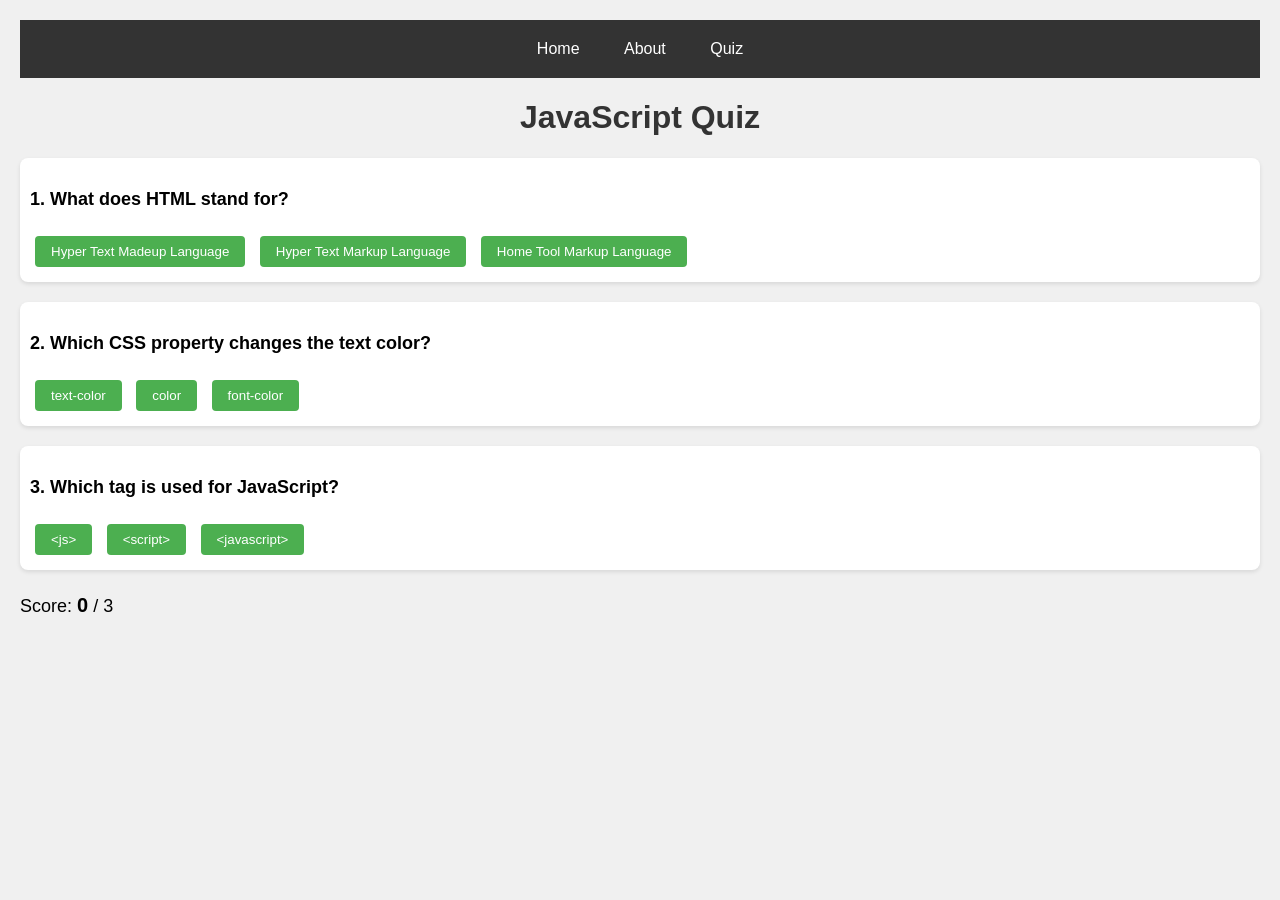
==== quiz.html @ 1fec80de "all files" ====
<!DOCTYPE html>
<html>
<head>
    <title>JavaScript Quiz</title>
    <link rel="stylesheet" href="style.css">
</head>
<body>
    <div class="nav">
        <a href="index.html">Home</a>
        <a href="about.html">About</a>
        <a href="quiz.html">Quiz</a>
    </div>

    <h1>JavaScript Quiz</h1>

    <div id="quiz-container">
        <div class="question">
            <p><strong>1. What does HTML stand for?</strong></p>
            <button class="answer-btn" data-correct="false">Hyper Text Madeup Language</button>
            <button class="answer-btn" data-correct="true">Hyper Text Markup Language</button>
            <button class="answer-btn" data-correct="false">Home Tool Markup Language</button>
        </div>

        <div class="question">
            <p><strong>2. Which CSS property changes the text color?</strong></p>
            <button class="answer-btn" data-correct="false">text-color</button>
            <button class="answer-btn" data-correct="true">color</button>
            <button class="answer-btn" data-correct="false">font-color</button>
        </div>

        <div class="question">
            <p><strong>3. Which tag is used for JavaScript?</strong></p>
            <button class="answer-btn" data-correct="false">&lt;js&gt;</button>
            <button class="answer-btn" data-correct="true">&lt;script&gt;</button>
            <button class="answer-btn" data-correct="false">&lt;javascript&gt;</button>
        </div>
    </div>

    <p>Score: <span id="score">0</span> / 3</p>

    <script>
        let score = 0;
        const totalQuestions = 3;
        let answered = 0;

        const buttons = document.querySelectorAll('.answer-btn');

        buttons.forEach(button => {
            button.addEventListener('click', () => {
                if (button.disabled) return;

                const isCorrect = button.getAttribute('data-correct') === 'true';
                if (isCorrect) {
                    score++;
                    document.getElementById('score').innerText = score;
                }

                const questionDiv = button.parentElement;
                const btnsInQuestion = questionDiv.querySelectorAll('.answer-btn');
                btnsInQuestion.forEach(btn => btn.disabled = true);

                answered++;
                if (answered === totalQuestions) {
                    alert('Quiz complete! Your final score: ' + score + '/' + totalQuestions);
                }
            });
        });
    </script>
</body>
</html>
---- style.css ----
body {
    font-family: Arial, sans-serif;
    background-color: #f0f0f0;
    margin: 0;
    padding: 20px;
}

.nav {
    background-color: #333;
    padding: 10px;
    text-align: center;
}

.nav a {
    color: white;
    text-decoration: none;
    padding: 10px 20px;
    display: inline-block;
}

.nav a:hover {
    background-color: #575757;
    border-radius: 5px;
}

h1 {
    color: #333;
    text-align: center;
}

p {
    font-size: 18px;
    line-height: 1.5;
}

.question {
    background: white;
    border-radius: 8px;
    padding: 10px;
    margin-bottom: 20px;
    box-shadow: 0 2px 4px rgba(0,0,0,0.1);
}

.answer-btn {
    background-color: #4CAF50;
    color: white;
    border: none;
    padding: 8px 16px;
    margin: 5px;
    border-radius: 4px;
    cursor: pointer;
}

.answer-btn:hover {
    background-color: #45a049;
}

.answer-btn:disabled {
    background-color: #cccccc;
    cursor: not-allowed;
}

#score {
    font-weight: bold;
    font-size: 20px;
}
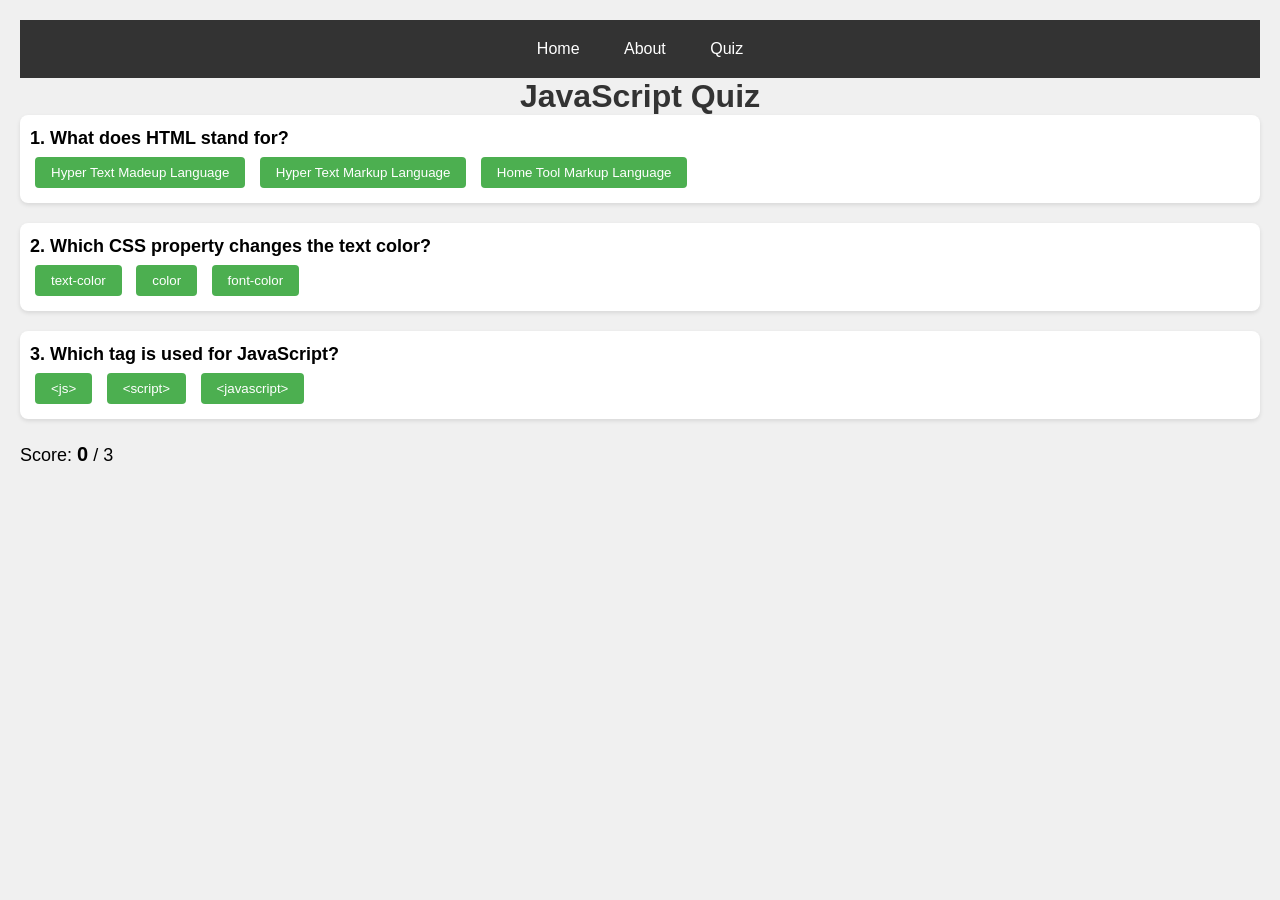
==== commit 2b1cd349: "added background video" ====
--- a/quiz.html
+++ b/quiz.html
@@ -38,33 +38,7 @@
 
     <p>Score: <span id="score">0</span> / 3</p>
 
-    <script>
-        let score = 0;
-        const totalQuestions = 3;
-        let answered = 0;
+    <script src="script.js"></script>
 
-        const buttons = document.querySelectorAll('.answer-btn');
-
-        buttons.forEach(button => {
-            button.addEventListener('click', () => {
-                if (button.disabled) return;
-
-                const isCorrect = button.getAttribute('data-correct') === 'true';
-                if (isCorrect) {
-                    score++;
-                    document.getElementById('score').innerText = score;
-                }
-
-                const questionDiv = button.parentElement;
-                const btnsInQuestion = questionDiv.querySelectorAll('.answer-btn');
-                btnsInQuestion.forEach(btn => btn.disabled = true);
-
-                answered++;
-                if (answered === totalQuestions) {
-                    alert('Quiz complete! Your final score: ' + score + '/' + totalQuestions);
-                }
-            });
-        });
-    </script>
 </body>
 </html>
--- a/style.css
+++ b/style.css
@@ -63,4 +63,125 @@
 #score {
     font-weight: bold;
     font-size: 20px;
+}
+
+/* Reset margins and paddings */
+* {
+    margin: 0;
+    padding: 0;
+    box-sizing: border-box;
+}
+
+body {
+    font-family: 'Segoe UI', Tahoma, Geneva, Verdana, sans-serif;
+    overflow: hidden; /* Hides scrollbars because video covers full height */
+    height: 100vh;
+}
+
+/* Background Video */
+#bgVideo {
+    position: fixed;
+    top: 0;
+    left: 0;
+    min-width: 100%;
+    min-height: 100%;
+    width: auto;
+    height: auto;
+    z-index: -2;
+    object-fit: cover; /* Ensures video covers the entire area without distortion */
+}
+
+/* Dark Overlay (improves text visibility) */
+.overlay {
+    position: fixed;
+    top: 0;
+    left: 0;
+    width: 100%;
+    height: 100%;
+    background: rgba(0, 0, 0, 0.5);
+    z-index: -1;
+}
+
+/* Main Content Container */
+.content {
+    position: relative;
+    z-index: 1; /* Places content above video and overlay */
+    display: flex;
+    flex-direction: column;
+    align-items: center;
+    justify-content: center;
+    text-align: center;
+    height: 100vh;
+    color: white;
+    padding: 1rem;
+}
+
+/* Picture frame + styling */
+.picture-frame {
+    margin-bottom: 2rem;
+    border-radius: 50%;
+    width: 200px;
+    height: 200px;
+    overflow: hidden;
+    border: 4px solid rgba(255,255,255,0.9);
+    box-shadow: 0 10px 25px rgba(0,0,0,0.3);
+    transition: transform 0.3s ease;
+}
+
+.picture-frame:hover {
+    transform: scale(1.05);
+}
+
+.picture-frame img {
+    width: 100%;
+    height: 100%;
+    object-fit: cover; /* Ensures the picture fills the circle nicely */
+    display: block;
+}
+
+/* Typography */
+.content h1 {
+    font-size: 3rem;
+    margin-bottom: 1rem;
+    text-shadow: 2px 2px 8px rgba(0,0,0,0.5);
+}
+
+.content p {
+    font-size: 1.2rem;
+    margin-bottom: 2rem;
+    max-width: 600px;
+    line-height: 1.5;
+}
+
+/* Button styling */
+#muteBtn {
+    background-color: #ff6b6b;
+    border: none;
+    color: white;
+    font-size: 1rem;
+    padding: 0.8rem 1.8rem;
+    border-radius: 50px;
+    cursor: pointer;
+    transition: background 0.3s, transform 0.2s;
+    font-weight: bold;
+    box-shadow: 0 4px 10px rgba(0,0,0,0.3);
+}
+
+#muteBtn:hover {
+    background-color: #ff4757;
+    transform: scale(1.05);
+}
+
+/* Responsive adjustments for smaller screens */
+@media (max-width: 768px) {
+    .content h1 {
+        font-size: 2rem;
+    }
+    .content p {
+        font-size: 1rem;
+    }
+    .picture-frame {
+        width: 150px;
+        height: 150px;
+    }
 }
